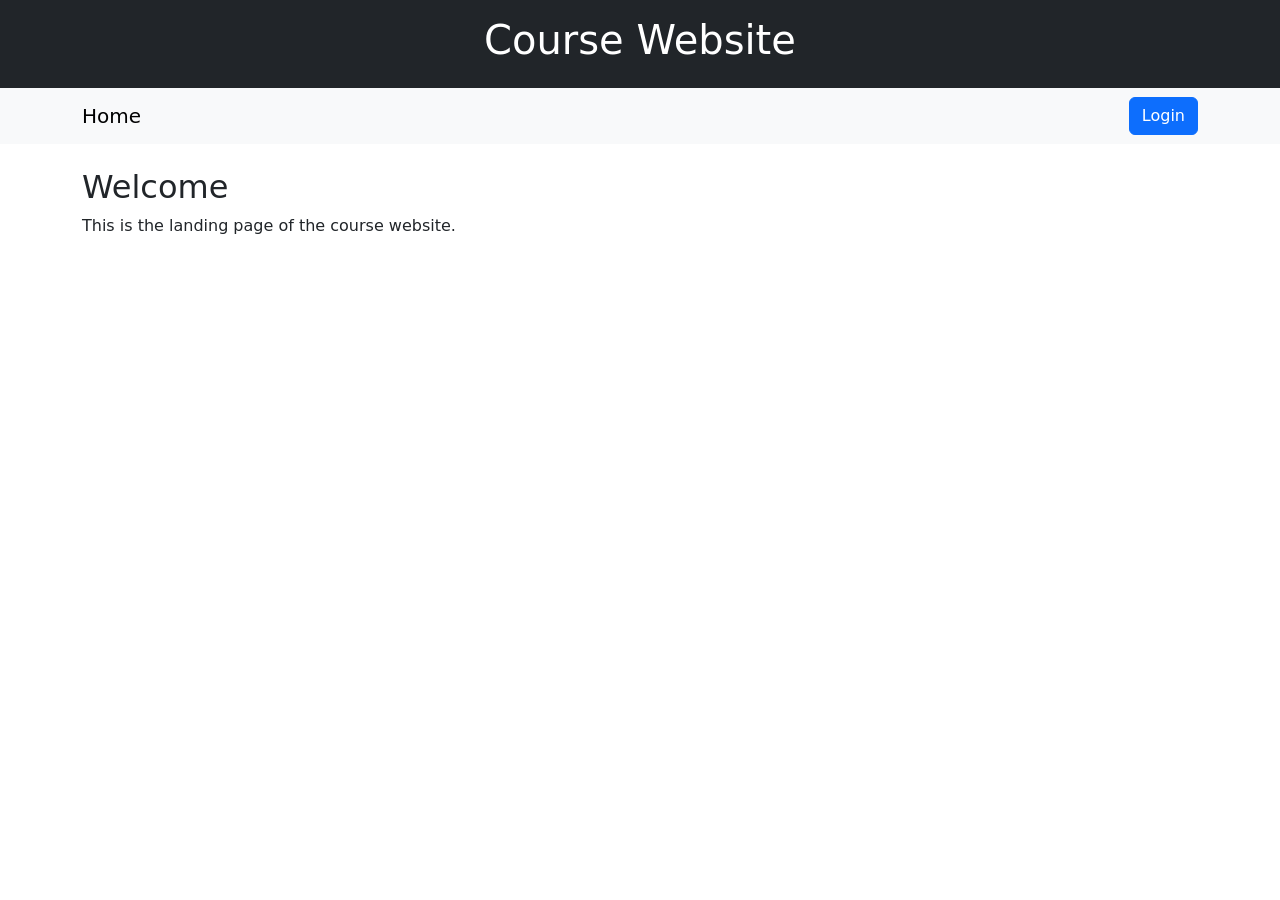
==== index.html @ 79834f71 "Update index.html" ====
<!DOCTYPE html>
<html lang="en">
<head>
    <meta charset="UTF-8">
    <meta name="viewport" content="width=device-width, initial-scale=1.0">
    <title>Home</title>

    <!-- Bootstrap -->
    <link href="https://cdn.jsdelivr.net/npm/bootstrap@5.3.0/dist/css/bootstrap.min.css" rel="stylesheet">
</head>
<body>

    <!-- Header -->
    <header class="bg-dark text-white p-3">
        <h1 class="text-center">Course Website</h1>
    </header>

    <!-- Navigation -->
    <nav class="navbar navbar-expand-lg navbar-light bg-light">
        <div class="container">
            <a class="navbar-brand" href="#">Home</a>

            <div>
                <a href="src/auth/login.html" class="btn btn-primary">Login</a>
            </div>
        </div>
    </nav>

    <!-- Main Content -->
    <main class="container mt-4">
        <h2>Welcome</h2>
        <p>This is the landing page of the course website.</p>
    </main>

</body>
</html>
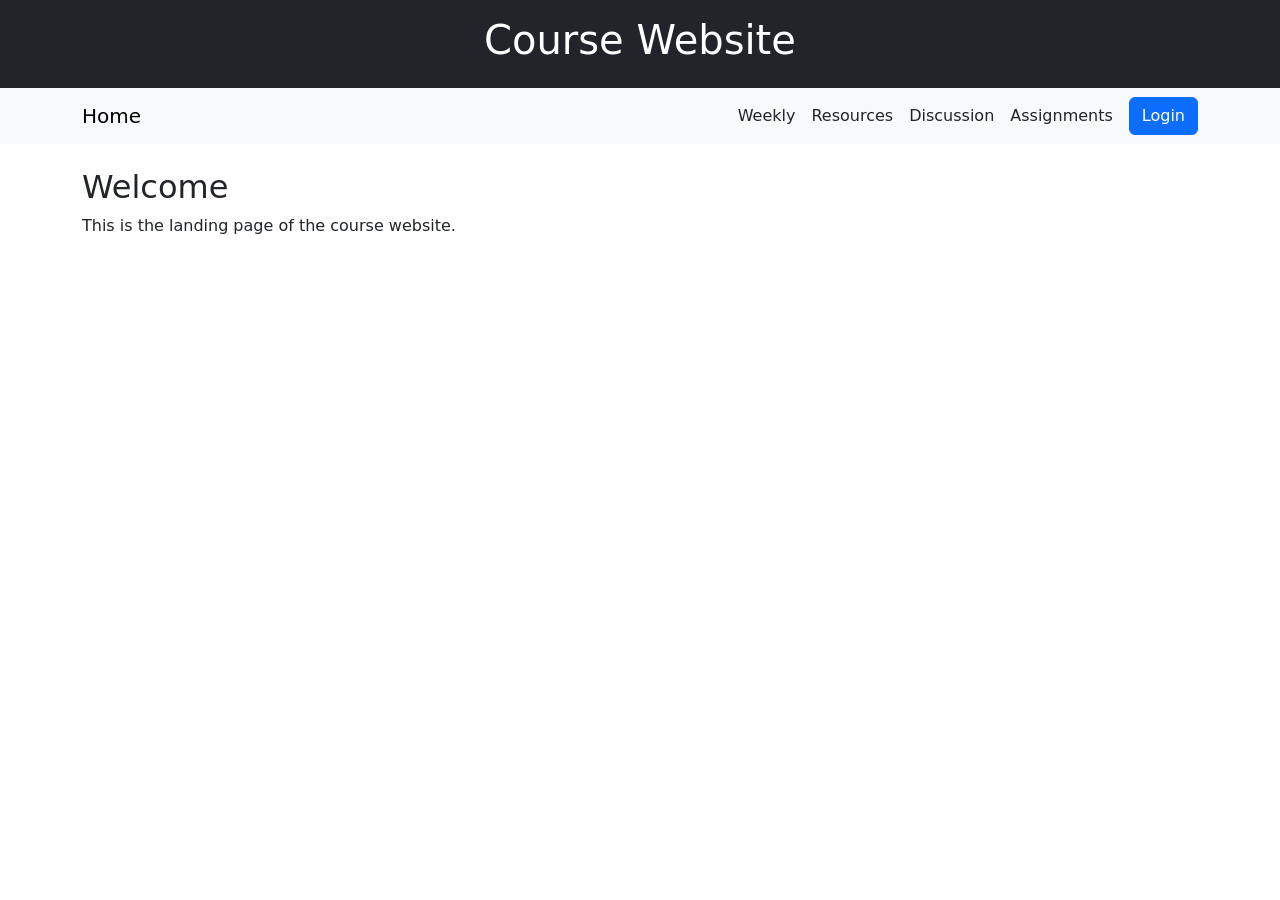
==== commit 9c0b8750: "Update index.html" ====
--- a/index.html
+++ b/index.html
@@ -20,7 +20,16 @@
         <div class="container">
             <a class="navbar-brand" href="#">Home</a>
 
-            <div>
+            <!-- Navigation Links -->
+            <div class="d-flex gap-3 align-items-center">
+                <a href="src/weekly/list.html" class="nav-link">Weekly</a>
+
+                <a href="src/resources/list.html" class="nav-link">Resources</a>
+
+                <a href="src/discussion/index.html" class="nav-link">Discussion</a>
+
+                <a href="src/assignments/list.html" class="nav-link">Assignments</a>
+
                 <a href="src/auth/login.html" class="btn btn-primary">Login</a>
             </div>
         </div>
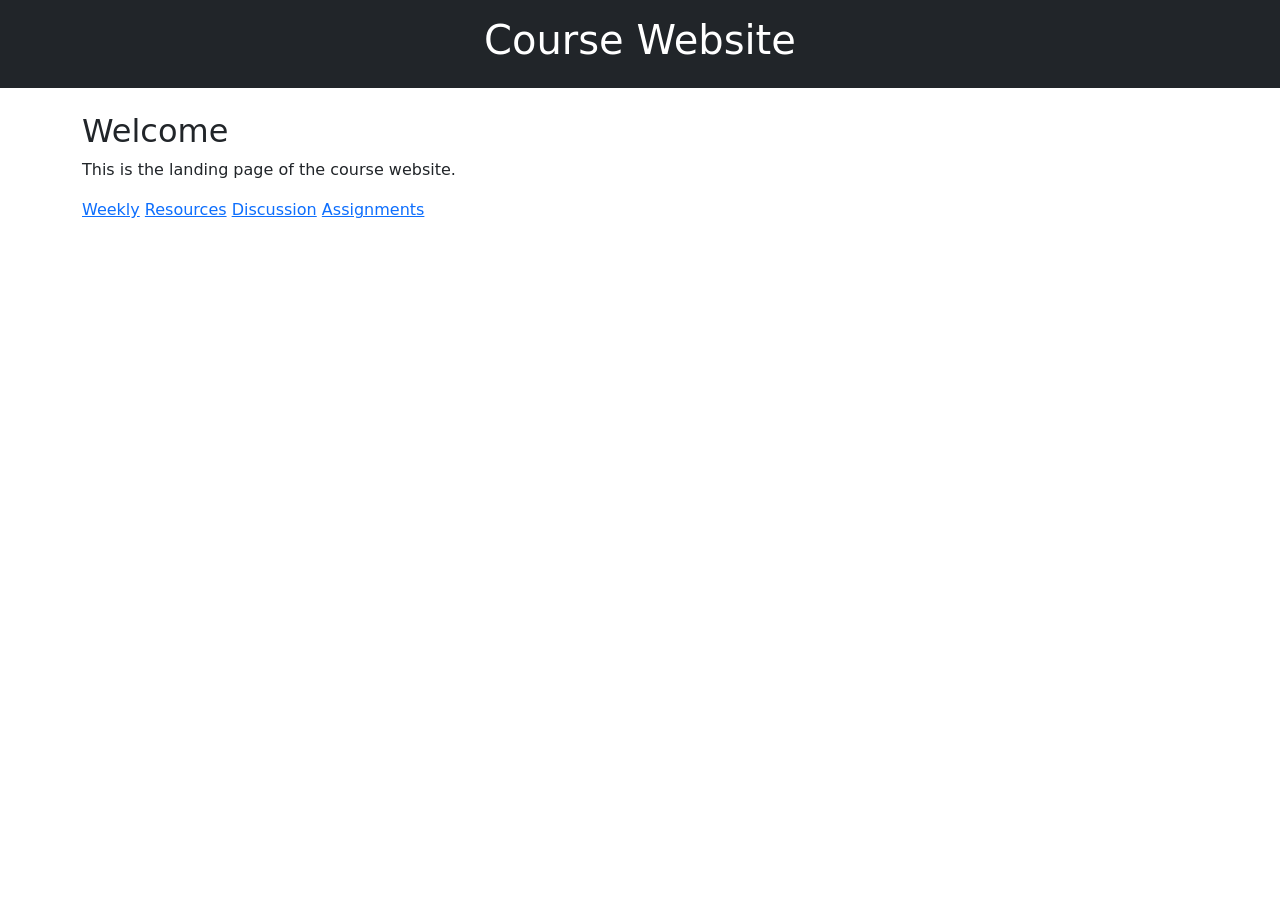
==== commit 4178de41: "Update index.html" ====
--- a/index.html
+++ b/index.html
@@ -7,6 +7,9 @@
 
     <!-- Bootstrap -->
     <link href="https://cdn.jsdelivr.net/npm/bootstrap@5.3.0/dist/css/bootstrap.min.css" rel="stylesheet">
+
+    <!-- CSS File -->
+    <link rel="stylesheet" href="style.css">
 </head>
 <body>
 
@@ -15,30 +18,25 @@
         <h1 class="text-center">Course Website</h1>
     </header>
 
-    <!-- Navigation -->
-    <nav class="navbar navbar-expand-lg navbar-light bg-light">
-        <div class="container">
-            <a class="navbar-brand" href="#">Home</a>
-
-            <!-- Navigation Links -->
-            <div class="d-flex gap-3 align-items-center">
-                <a href="src/weekly/list.html" class="nav-link">Weekly</a>
-
-                <a href="src/resources/list.html" class="nav-link">Resources</a>
-
-                <a href="src/discussion/index.html" class="nav-link">Discussion</a>
-
-                <a href="src/assignments/list.html" class="nav-link">Assignments</a>
-
-                <a href="src/auth/login.html" class="btn btn-primary">Login</a>
-            </div>
-        </div>
-    </nav>
-
     <!-- Main Content -->
     <main class="container mt-4">
+
         <h2>Welcome</h2>
         <p>This is the landing page of the course website.</p>
+
+        <!-- Boxes -->
+        <div class="box-container">
+
+            <a href="src/weekly/list.html" class="box">Weekly</a>
+
+            <a href="src/resources/list.html" class="box">Resources</a>
+
+            <a href="src/discussion/index.html" class="box">Discussion</a>
+
+            <a href="src/assignments/list.html" class="box">Assignments</a>
+
+        </div>
+
     </main>
 
 </body>
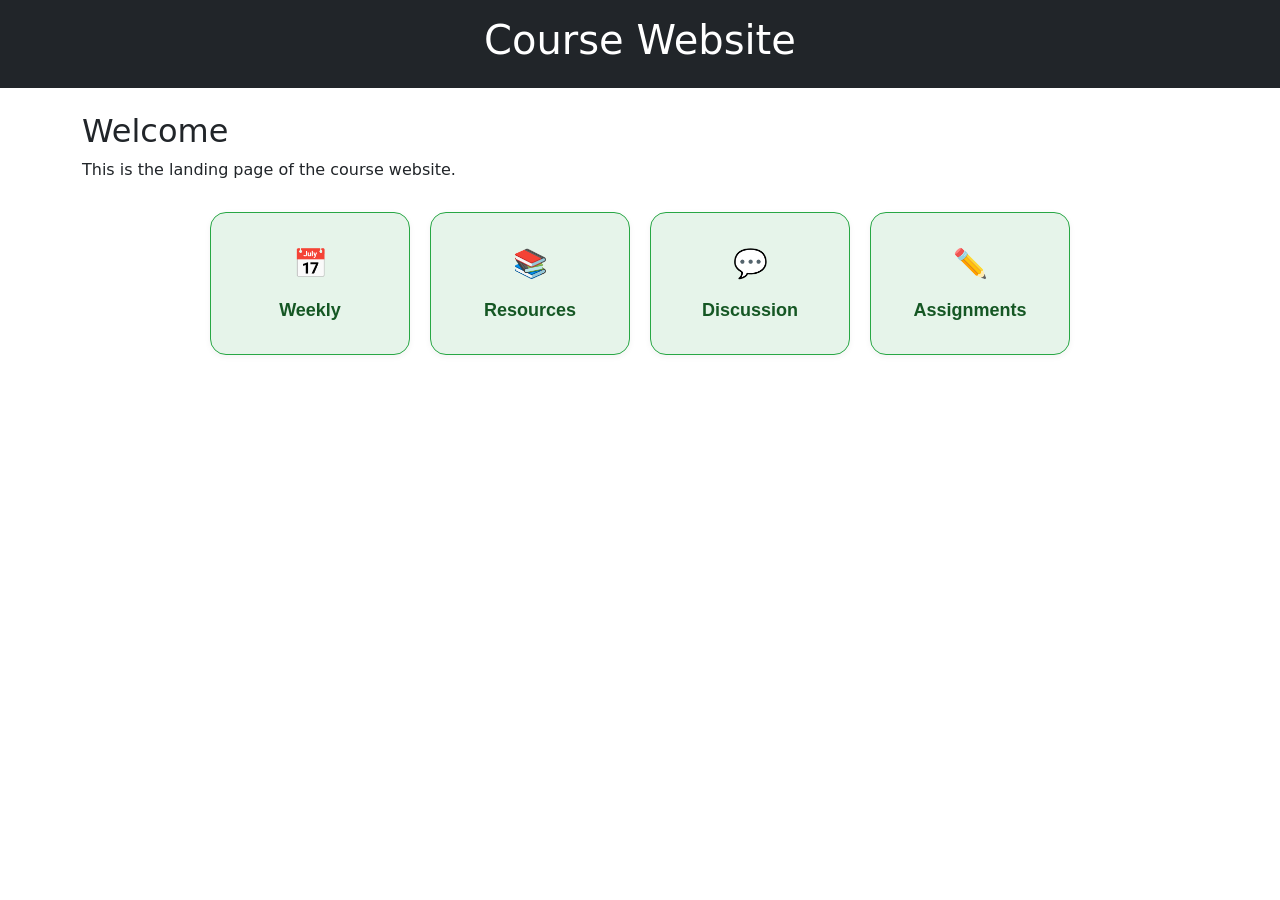
==== commit b06a3bc0: "Update index.html" ====
--- a/index.html
+++ b/index.html
@@ -9,7 +9,7 @@
     <link href="https://cdn.jsdelivr.net/npm/bootstrap@5.3.0/dist/css/bootstrap.min.css" rel="stylesheet">
 
     <!-- CSS File -->
-    <link rel="stylesheet" href="style.css">
+    <link rel="stylesheet" href="src/common/styles.css">
 </head>
 <body>
 
--- a/src/common/styles.css
+++ b/src/common/styles.css
@@ -0,0 +1,42 @@
+
+.box-container {
+    display: flex;
+    gap: 20px;
+    flex-wrap: wrap;
+    justify-content: center;
+    margin-top: 30px;
+}
+
+.box {
+    background-color: #e6f4ea;      
+    border: 1px solid #28a745;
+    border-radius: 16px;
+    padding: 30px 20px;
+    width: 200px;
+    text-align: center;
+    text-decoration: none;
+    color: #155724;
+    font-weight: bold;
+    font-size: 18px;
+    font-family: 'Segoe UI', Tahoma, Geneva, Verdana, sans-serif;
+    transition: 0.2s ease-in-out;
+    box-shadow: 0 2px 6px rgba(0,0,0,0.05);
+}
+
+.box::before {
+    font-size: 28px;
+    display: block;
+    margin-bottom: 12px;
+}
+
+.box:first-child::before { content: "📅"; }
+.box:nth-child(2)::before { content: "📚"; }
+.box:nth-child(3)::before { content: "💬"; }
+.box:last-child::before { content: "✏️"; }
+
+.box:hover {
+    background-color: #d4edda;
+    transform: translateY(-4px);
+    box-shadow: 0 8px 20px rgba(0,0,0,0.1);
+    border-color: #1e7e34;
+}
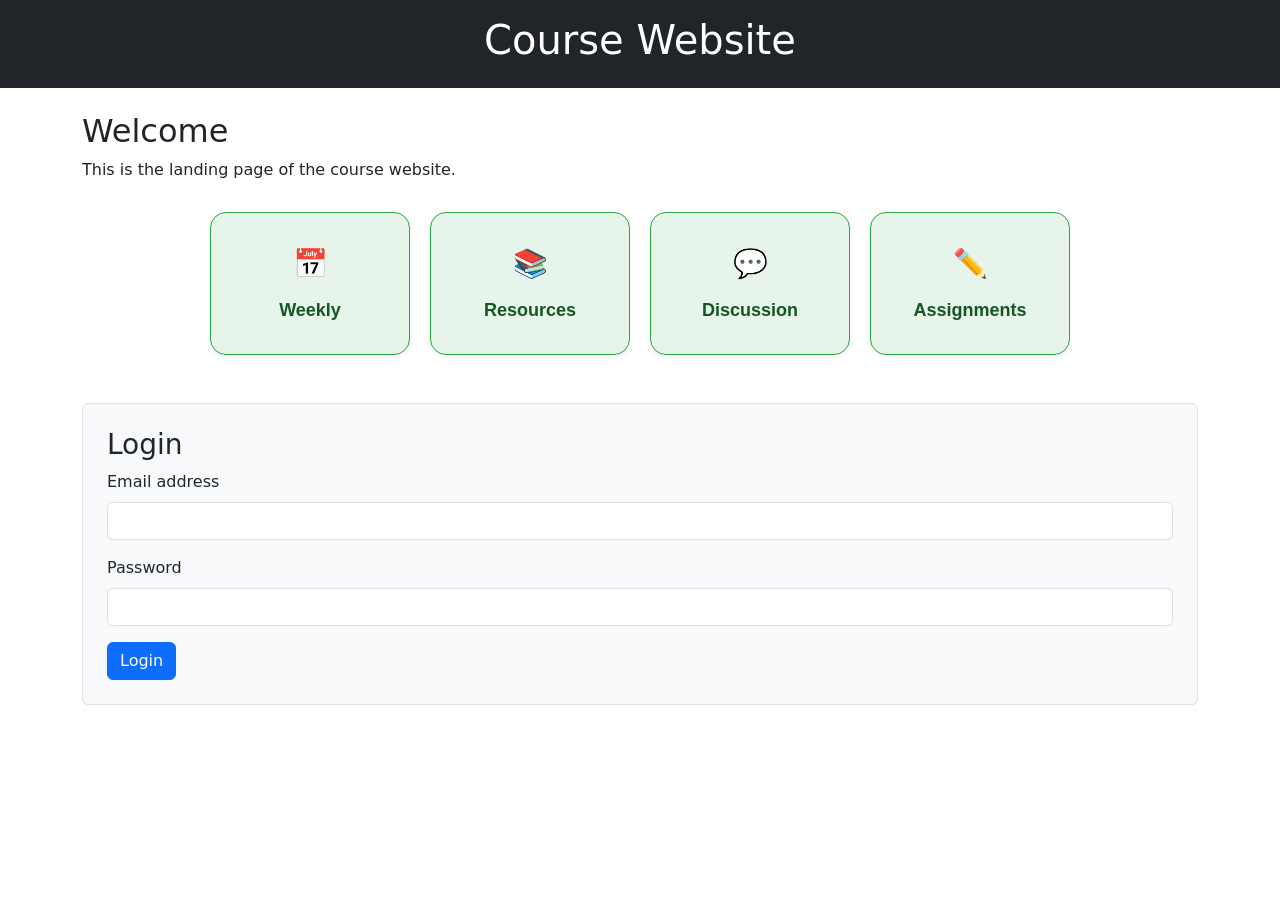
==== commit c5447970: "Update index.html" ====
--- a/index.html
+++ b/index.html
@@ -28,13 +28,26 @@
         <div class="box-container">
 
             <a href="src/weekly/list.html" class="box">Weekly</a>
-
             <a href="src/resources/list.html" class="box">Resources</a>
-
             <a href="src/discussion/index.html" class="box">Discussion</a>
-
             <a href="src/assignments/list.html" class="box">Assignments</a>
 
+        </div>
+
+        <!-- Login Section - موجود ومحفوظ -->
+        <div class="login-section mt-5 p-4 border rounded bg-light">
+            <h3>Login</h3>
+            <form>
+                <div class="mb-3">
+                    <label for="email" class="form-label">Email address</label>
+                    <input type="email" class="form-control" id="email">
+                </div>
+                <div class="mb-3">
+                    <label for="password" class="form-label">Password</label>
+                    <input type="password" class="form-control" id="password">
+                </div>
+                <button type="submit" class="btn btn-primary">Login</button>
+            </form>
         </div>
 
     </main>
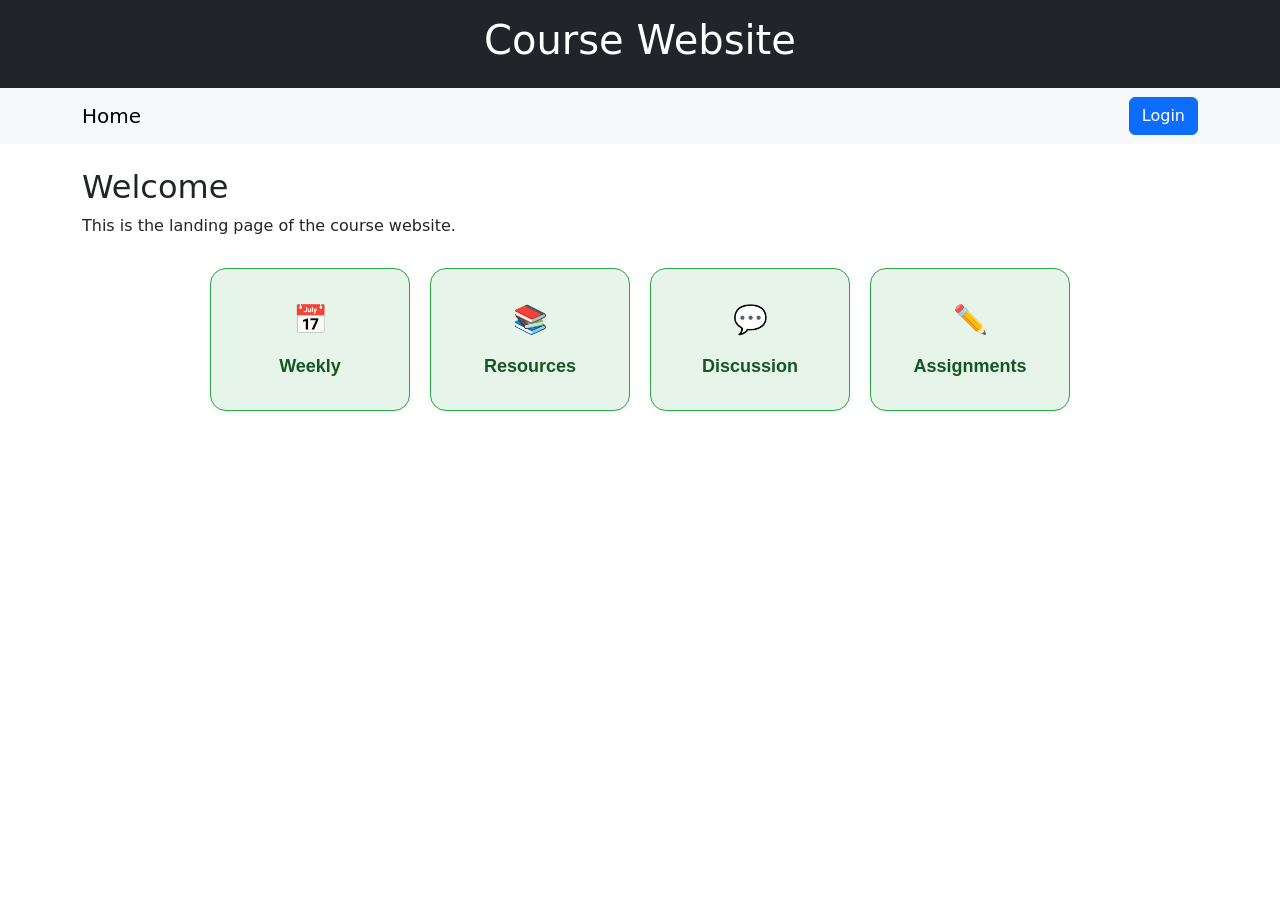
==== commit b72acaec: "Update index.html" ====
--- a/index.html
+++ b/index.html
@@ -18,13 +18,21 @@
         <h1 class="text-center">Course Website</h1>
     </header>
 
-    <!-- Main Content -->
+    <nav class="navbar navbar-expand-lg navbar-light bg-light">
+        <div class="container">
+            <a class="navbar-brand" href="#">Home</a>
+
+            <div>
+                <a href="src/auth/login.html" class="btn btn-primary">Login</a>
+            </div>
+        </div>
+    </nav>
+
     <main class="container mt-4">
 
         <h2>Welcome</h2>
         <p>This is the landing page of the course website.</p>
 
-        <!-- Boxes -->
         <div class="box-container">
 
             <a href="src/weekly/list.html" class="box">Weekly</a>
@@ -34,22 +42,6 @@
 
         </div>
 
-        <!-- Login Section - موجود ومحفوظ -->
-        <div class="login-section mt-5 p-4 border rounded bg-light">
-            <h3>Login</h3>
-            <form>
-                <div class="mb-3">
-                    <label for="email" class="form-label">Email address</label>
-                    <input type="email" class="form-control" id="email">
-                </div>
-                <div class="mb-3">
-                    <label for="password" class="form-label">Password</label>
-                    <input type="password" class="form-control" id="password">
-                </div>
-                <button type="submit" class="btn btn-primary">Login</button>
-            </form>
-        </div>
-
     </main>
 
 </body>
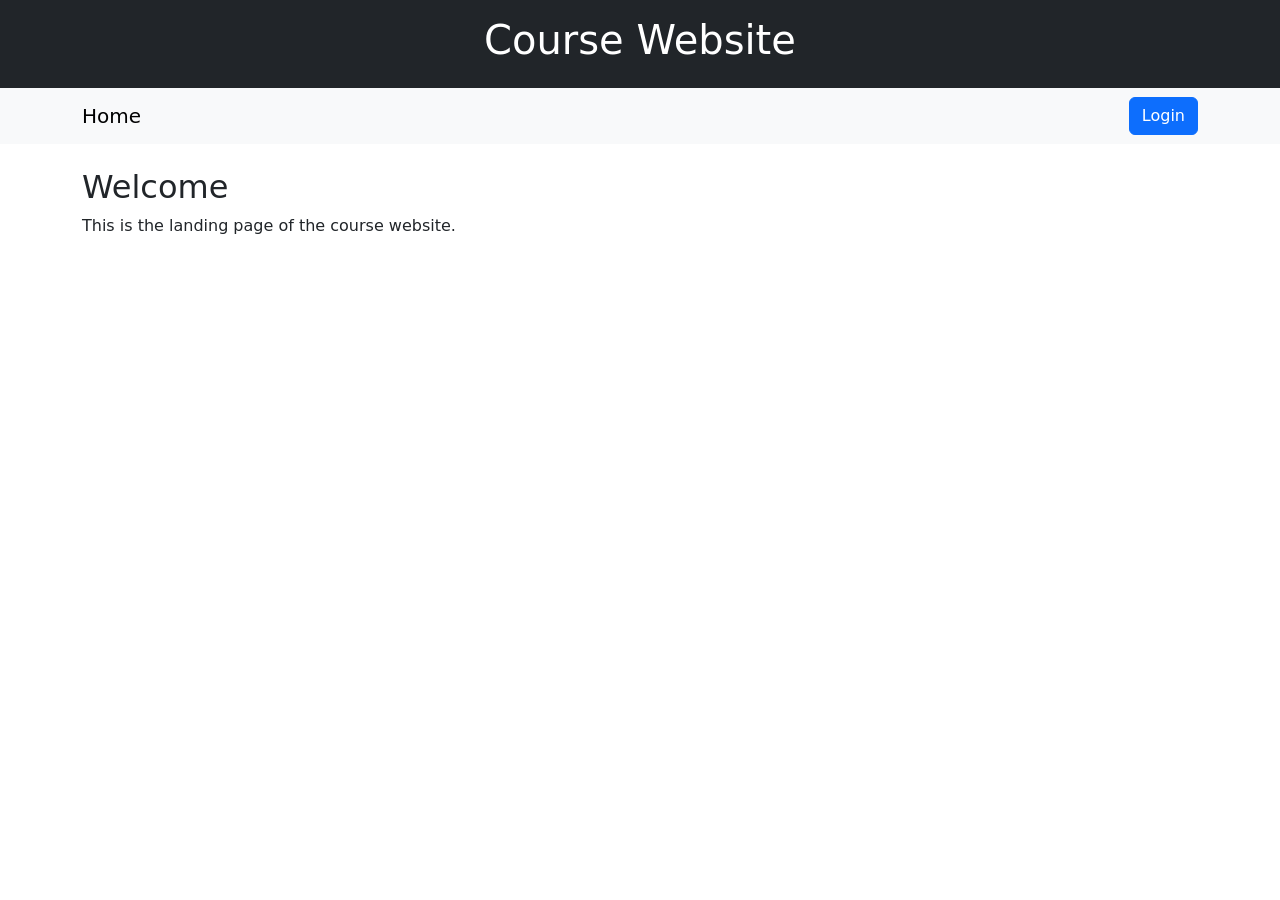
==== commit 96e7110c: "Update index.html" ====
--- a/index.html
+++ b/index.html
@@ -7,9 +7,6 @@
 
     <!-- Bootstrap -->
     <link href="https://cdn.jsdelivr.net/npm/bootstrap@5.3.0/dist/css/bootstrap.min.css" rel="stylesheet">
-
-    <!-- CSS File -->
-    <link rel="stylesheet" href="src/common/styles.css">
 </head>
 <body>
 
@@ -18,6 +15,7 @@
         <h1 class="text-center">Course Website</h1>
     </header>
 
+    <!-- Navigation -->
     <nav class="navbar navbar-expand-lg navbar-light bg-light">
         <div class="container">
             <a class="navbar-brand" href="#">Home</a>
@@ -28,20 +26,10 @@
         </div>
     </nav>
 
+    <!-- Main Content -->
     <main class="container mt-4">
-
         <h2>Welcome</h2>
         <p>This is the landing page of the course website.</p>
-
-        <div class="box-container">
-
-            <a href="src/weekly/list.html" class="box">Weekly</a>
-            <a href="src/resources/list.html" class="box">Resources</a>
-            <a href="src/discussion/index.html" class="box">Discussion</a>
-            <a href="src/assignments/list.html" class="box">Assignments</a>
-
-        </div>
-
     </main>
 
 </body>
